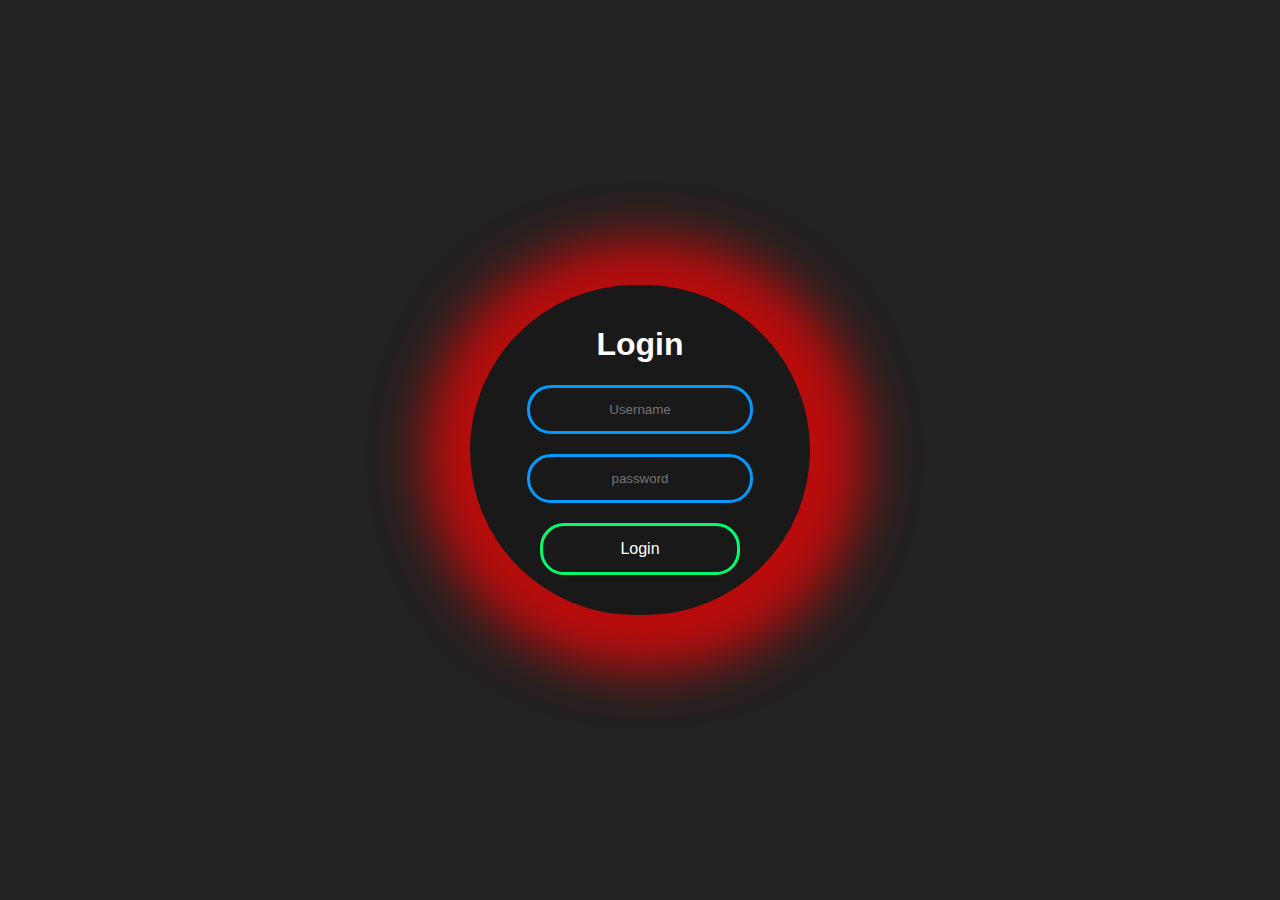
==== index.html @ de4aeec3 "update" ====
<!DOCTYPE html>
<html lang="en">
<head>
    <meta charset="UTF-8">
    <meta name="viewport" content="width=device-width, initial-scale=1.0">
    <link rel="stylesheet" href="index.css">
    <title>Game Development</title>
</head>
<body>
    <form class="box" action="Homepage.html" method="post">
        <h1>Login</h1>
        <input type="text" name="" placeholder="Username">
        <input type="password" name="" placeholder="password">
        <input type="submit" name="" value="Login">
    </form>

    
</body>
</html>
---- index.css ----
body{
    margin: 0;
    padding: 0;
    font-family: sans-serif;
    background: #232121;
}

.box{
    width: 300px;
    padding: 20px;
    position: absolute;
    top: 50%;
    left: 50%;
    color: white;
    transform: translate(-50%, -50%);
    background: #191919;
    text-align: center;
    border-radius: 14em;
    box-shadow: 5px 5px 50px 50px rgba(252, 5, 5, 0.699);
    animation: animateBg 5s linear infinite;
}

@keyframes animateBg{
    100%{
        filter: hue-rotate(360deg);
    }
}

.box input{
    border: 0;
    background: none;
    display: block;
    margin: 20px auto;
    text-align: center;
    border: 3px solid #0399fd;
    padding: 14px 10px;
    width: 200px;
    outline: none;
    color: white;
    border-radius: 24px;
    transition: 0.25s;
}

.box input[type = "text"]:focus,.box input[type = "password"]:focus{
    width: 280px;
    border-color: #04fb6b;
}

.box input[type = "submit"]{
    border: 0;
    background: none;
    display: block;
    margin: 20px auto;
    text-align: center;
    font-size: 100%;
    border: 3px solid #04fb6b;
    padding: 14px 40px;
    outline: none;
    color: white;
    border-radius: 24px;
    transition: 0.25s;
    cursor: pointer;
}

.box input[type = "submit"]:hover{
    background: #04fb6b;
}
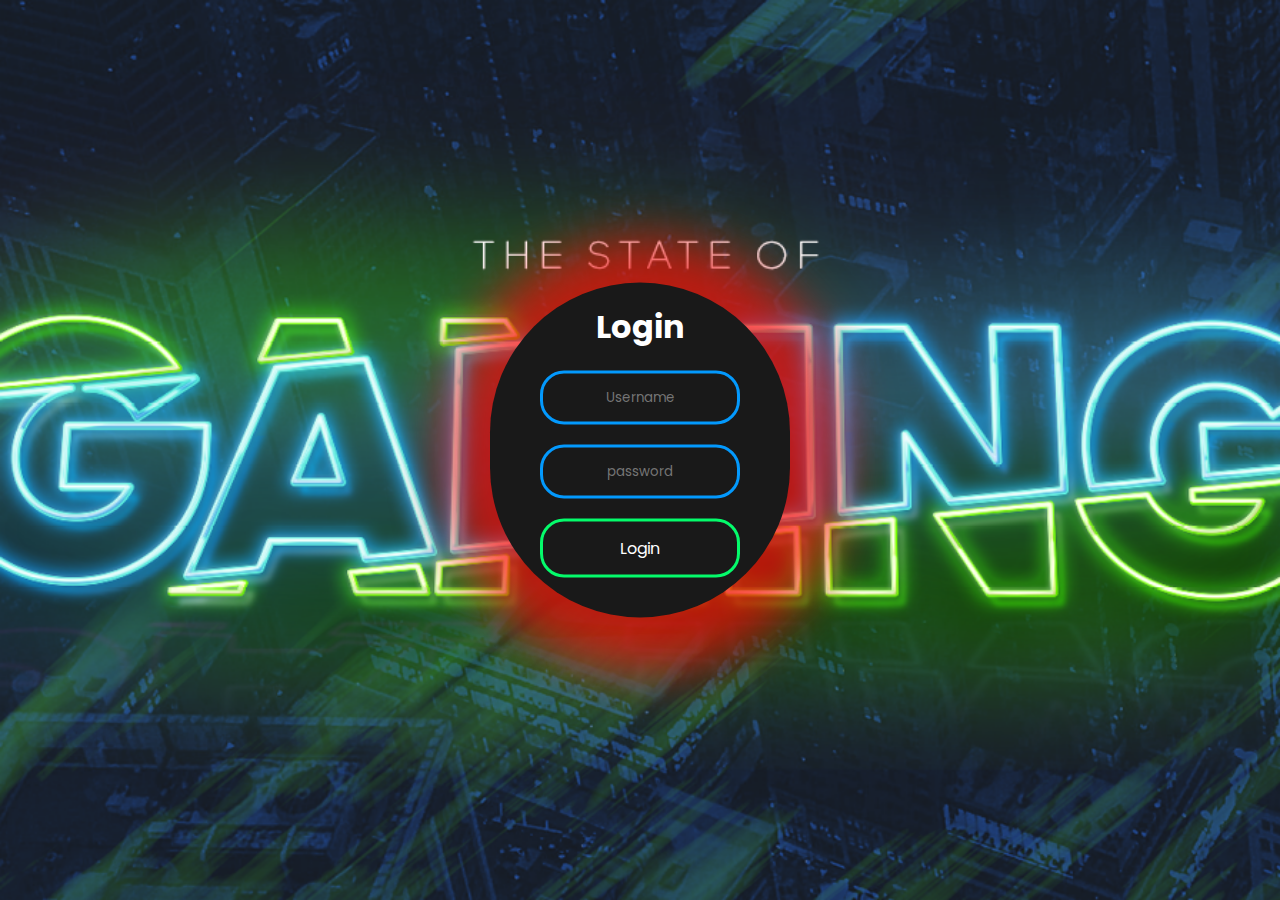
==== commit d77f07eb: "end updates" ====
--- a/index.html
+++ b/index.html
@@ -3,17 +3,17 @@
 <head>
     <meta charset="UTF-8">
     <meta name="viewport" content="width=device-width, initial-scale=1.0">
-    <link rel="stylesheet" href="index.css">
+    <link rel="stylesheet" href="style.css">
     <title>Game Development</title>
 </head>
 <body>
-    <form class="box" action="Homepage.html" method="post">
+    <div class="body-login">
+    <form class="box" action="homepage.html" method="post">
         <h1>Login</h1>
         <input type="text" name="" placeholder="Username">
         <input type="password" name="" placeholder="password">
         <input type="submit" name="" value="Login">
     </form>
-
-    
+    </div>
 </body>
 </html>--- a/style.css
+++ b/style.css
@@ -0,0 +1,722 @@
+@import url("https://fonts.googleapis.com/css2?family=Poppins:wght@300;400;500;600;700;800;900&display=swap");
+
+*{
+    margin: 0;
+    padding: 0;
+    box-sizing: border-box;
+    text-decoration: none;
+    border: none;
+    outline: none;
+    font-family: "Poppins", sans-serif;
+}
+
+/*Portofolio css*/
+:root {
+    --bg-color: #081b29;
+    --main-color: #16B822;
+    --text-color: #333;
+    --second-text-color: #555;
+    --white-color: #fff;
+    --cover-color: linear-gradient(45deg, #00abf0, #006e9a);
+    --pages-color: linear-gradient(90deg, #fff, #ddd);
+    --border: .125rem solid #00abf0;
+    --box-shadow: 0 0 .6rem rgba(0, 0, 0, .2);
+}
+
+.portofolio-body{
+    display: flex;
+    justify-content: center;
+    align-items: center;
+    min-height: 100vh;
+    color:var(--text-color);
+    overflow: hidden;
+}
+
+.wrapper {
+    position: relative;
+    width: 66rem;
+    height: 45rem;
+    padding: 2rem;
+    perspective: 250rem;
+    animation: show-animate 2s forwards; 
+}
+
+@keyframes show-animate {
+
+    0%,30% {
+        opacity: 0;
+        transform: rotate(-20deg);
+    }
+    100% {
+        opacity: 1;
+        transform: rotate(0deg);
+    }
+}
+
+.cover {
+    position: absolute;
+    top: 0;
+    left: 0;
+    width: 50%;
+    height: 100%;
+    background: var(--cover-color);
+    box-shadow: var(--box-shadow);
+    border-top-left-radius: .6rem;
+    border-bottom-left-radius: .6rem;
+    transform-origin: right;
+}
+
+.cover.cover-left {
+    z-index: -1;
+}
+
+.cover.cover-right {
+    z-index: 100;
+    transition: transform 1s cubic-bezier(.645, .045, .355, 1);
+}
+
+.cover.cover-right.turn{
+    transform: rotateY(180deg);
+}
+
+.book {
+    position: relative;
+    width: 100%;
+    height: 100%;
+    display: flex;
+    perspective: 250rem;
+}
+
+.book .book-page{
+    position: absolute;
+    width: 50%;
+    height: 100%;
+    background: var(--pages-color);
+    box-shadow: 0 0 .6rem rgba(0, 0, 0, .1);
+    display: flex;
+    padding: 2rem;
+}
+
+.book-page.page-left {
+    box-shadow: -.6rem .6rem .6rem rgba(0, 0, 0, .1);
+}
+
+.profile-page {
+    display: flex;
+    flex-direction: column;
+    justify-content: center;
+    align-items: center;
+}
+
+ .profile-page img{
+    max-width: 180px;
+    border-radius: 50px;
+    border: .25rem solid var(--main-color);
+    margin-bottom: .8rem;
+    height: 25vh;
+}
+
+.profile-page h1 {
+    font-size: 2.7rem;
+    line-height: 1;
+}
+
+.profile-page h3{
+    font-size: 1.5rem;
+    color: var(--main-color);
+}
+
+.profile-page .social-media{
+    margin: .6rem 0 .8rem;
+}
+
+.profile-page .social-media a {
+    display: inline-flex;
+    justify-content: center;
+    align-items: center;
+    width: 2.5rem;
+    height: 2.5rem;
+    background: transparent;
+    border: var(--border);
+    border-radius: 50%;
+    font-size: 1.3rem;
+    color: var(--main-color);
+    margin: 0 .2rem;
+    transition: .5s;
+}
+
+.profile-page .social-media a:hover {
+    background: var(--main-color);
+    color: var(--white-color);
+}
+
+.profile-page p {
+    text-align: justify;
+}
+
+.profile-page .btn-box {
+    margin-top: 1.2rem;
+}
+
+.btn {
+    display: inline-flex;
+    justify-content: center;
+    align-items: center;
+    width: 9.5rem;
+    height: 3rem;
+    background: var(--main-color);
+    border: var(--border);
+    border-radius: .3rem;
+    font-size: 1rem;
+    color: var(--white-color);
+    font-weight: 500;
+    margin: 0 1rem;
+    transition: .5s;
+}
+
+.btn:hover {
+    background: transparent;
+    color: var(--main-color);
+}
+
+.btn-box .btn:nth-child(2) {
+    background: transparent;
+    color: var(--main-color);
+}
+
+.btn-box .btn:nth-child(2):hover {
+    background: var(--main-color);
+    color: var(--white-color);
+}
+
+.book-page.page-right {
+    position: absolute;
+    right: 0;
+    transform-style: preserve-3d;
+    transform-origin: left;
+    transition: transform 1s cubic-bezier(.645, .045, .355, 1);
+}
+
+.book-page.page-right.turn {
+    transform: rotateY(-180deg);
+}
+
+.book-page .page-front,
+.book-page .page-back {
+    position: absolute;
+    top: 0;
+    left: 0;
+    width: 100%;
+    height: 100%;
+    background: var(--pages-color);
+    padding: 1.5rem 2rem;
+}
+
+.book-page .page-front {
+    transform: rotateY(0deg) translateZ(1px);
+}
+
+.book-page .page-back {
+    transform: rotateY(180deg) translateZ(1px);
+}
+
+.title {
+    text-align: center;
+    margin-bottom: 1rem;
+}
+
+.workeduc-box {
+    border-left: var(--border);
+}
+
+.workeduc-box .workeduc-content{
+    position: relative;
+    padding-left: 1.6rem;
+    margin-bottom: 1.2rem;
+}
+
+.workeduc-box .workeduc-content::before {
+    content: '';
+    position: absolute;
+    top: 0;
+    left: -0.65rem;
+    width: 1.2rem;
+    height: 1.2rem;
+    background: var(--main-color);
+    border-radius: 50%;
+}
+
+.workeduc-content .year {
+    color: var(--main-color);
+}
+
+.workeduc-content .year i {
+    margin-right: .4rem;
+}
+
+.number-page {
+    position: absolute;
+    bottom: 1.2rem;
+    left: 50%;
+    transform: translateX(-50%);
+}
+
+.nextprev-btn {
+    position: absolute;
+    bottom: .9rem;
+    right: 1.5rem;
+    width: 2rem;
+    height: 2rem;
+    cursor: pointer;
+    font-size: 2rem;
+    color: var(--second-text-color);
+    display: inline-flex;
+    justify-content: center;
+    align-items: center;
+    transition: .5s;
+}
+
+.nextprev-btn:hover {
+    color: var(--main-color);
+}
+
+.nextprev-btn.back {
+    left: 1.5rem;
+}
+
+.services-box {
+    display: flex;
+    flex-wrap: wrap;
+    gap: 1.5rem;
+}
+
+.services-box .services-content {
+    flex: 1 1 10rem;
+    border: var(--border);
+    border-radius: .5rem;
+    padding: .8rem .5rem 1.1rem;
+    text-align: center;
+    transition: .3s ease;
+}
+
+.services-box .services-content:hover {
+    box-shadow: var(--box-shadow);
+}
+
+.services-content i {
+    font-size: 2.5rem;
+    color: var(--main-color);
+}
+
+.services-content h3 {
+    font-size: 1.1rem;
+}
+
+.services-content p {
+    margin: .2rem 0 .8rem;
+}
+
+.services-content .btn {
+    width: 8rem;
+    height: 2.5rem;
+}
+
+.skills-box {
+    display: flex;
+    flex-wrap: wrap;
+    gap: 1.5rem;
+}
+
+.skills-box .skills-content {
+    flex: 1 1 20rem;
+}
+
+.skills-content h3 {
+    font-size: 1.3rem;
+    line-height: 1;
+    margin-bottom: .6rem;
+}
+
+.skills-content .content {
+    display: flex;
+    flex-wrap: wrap;
+    gap: .8rem;
+}
+
+.skills-content .content span {
+    display: inline-flex;
+    flex-direction: column;
+    justify-content: center;
+    align-items: center;
+    width: 6rem;
+    height: 5rem;
+    border: var(--border);
+    border-radius: .3rem;
+    font-weight: 600;
+    transition: .3s ease;
+}
+
+.skills-content .content span:hover {
+    box-shadow: var(--box-shadow);
+}
+
+.skills-content .content span i {
+    font-size: 3rem;
+    color: var(--main-color);
+}
+
+.portofolio-box .img-box {
+    display: flex;
+    width: 100%;
+    height: 15rem;
+    border: var(--border);
+    border-radius: .5rem;
+    overflow: hidden;
+}
+
+.portofolio-box .img-box img{
+    width: 100%;
+    object-fit: cover;
+    transition: .5s ease;
+}
+
+.portofolio-box .img-box:hover img {
+    transform: scale(1.1);
+}
+
+.portofolio-box .info-box {
+    margin: 1rem 0 1.5rem;
+}
+
+.portofolio-box .info-box .info-title {
+    display: flex;
+    justify-content: space-between;
+    align-items: center;
+    margin-bottom: 1rem;
+}
+
+.portofolio-box .info-box .info-title h3 {
+    font-size: 1.3rem;
+}
+
+.portofolio-box .info-box .info-title a {
+    display: flex;
+    align-items: center;
+    color: var(--main-color);
+}
+
+.portofolio-box .info-box .info-title a i {
+    margin-left: .3rem;
+}
+
+.portofolio-box .info-box p:nth-of-type(1) {
+    font-weight: 600;
+}
+
+.portofolio-box .btn-box{
+    display: flex;
+    justify-content: center;
+}
+
+.portofolio-box .btn-box .btn {
+    margin: 0 1.15rem;
+}
+
+.contact-box {
+    text-align: center;
+}
+
+.contact-box .field {
+    width: 100%;
+    background: transparent;
+    border: var(--border);
+    border-radius: .3rem;
+    padding: .8rem;
+    font-size: 1rem;
+    color: var(--text-color);
+    margin-bottom: 1.5rem;
+}
+
+.contact-box .field::placeholder {
+    color: var(--text-color);
+}
+
+.contact-box textarea {
+    resize: none;
+    height: 15rem;
+}
+
+.contact-box .btn {
+    cursor: pointer;
+}
+
+.back-profile {
+    position: absolute;
+    bottom: 1.2rem;
+    right: 2rem;
+    width: 2rem;
+    height: 2rem;
+    background: transparent;
+    border: var(--border);
+    border-radius: .3rem;
+    font-size: 1.1rem;
+    color: var(--main-color);
+    display: inline-flex;
+    justify-content: center;
+    align-items: center;
+    transition: .5s;
+}
+
+.back-profile:hover {
+    background: var(--main-color);
+    color: var(--white-color);
+}
+
+.back-profile p {
+    position: absolute;
+    top: 0;
+    left: 50%;
+    transform: translateX(-50%) scale(.5);
+    font-size: 1rem;
+    color: var(--main-color);
+    opacity: 0;
+    transition: .5s;
+}
+
+.back-profile:hover p { 
+    opacity: 1;
+    transform: translateX(-50%) scale(1);
+    top: -1.8rem;
+}
+
+/*navbar en website backround, logo css*/
+body{
+    min-height: 100vh;
+    background-image: url(img/Background.png);
+    background-size: cover;
+    background-repeat: no-repeat;
+    background-position: center;
+    font-family: 'Segoe UI', Tahoma, Geneva, Verdana, sans-serif;
+}
+
+nav{
+    background-color: white;
+    box-shadow: 3px 3px 5px rgba(0, 0, 0, 0.1);
+}
+
+nav ul{
+    width: 100%;
+    list-style: none;
+    display: flex;
+    justify-content: flex-end;
+    align-items: center;
+}
+
+nav li{
+    height: 50px;
+}
+
+nav a{
+    height: 100%;
+    padding: 0 30px;
+    text-decoration: none;
+    display: flex;
+    align-items: center;
+    color: black;
+}
+
+nav a:hover{
+    background-color: #f0f0f0;
+}
+
+nav li:first-child{
+    margin-right: auto;
+}
+
+.sidebar{
+    position: fixed;
+    top: 0;
+    right: 0;
+    height: 100vh;
+    width: 250px;
+    z-index: 999;
+    background-color: rgba(255, 255, 255, 0.2);
+    backdrop-filter: blur(10px);
+    box-shadow: -10px 0 10px rgba(0, 0, 0, 0.1);
+    display: none;
+    flex-direction: column;
+    align-items: flex-start;
+    justify-content: flex-start;
+}
+
+.sidebar li{
+    width: 100%;
+}
+
+.sidebar a{
+    width: 100%;
+}
+
+.menu-button{
+    display: none;
+}
+
+@media(max-width: 800px){
+    .hideOnMobile{
+        display: none;
+    }
+    .menu-button{
+        display: block;
+    }
+}
+
+@media(max-width: 400px){
+    .sidebar{
+        width: 100%;
+    }
+}
+
+.Logo img{
+   width: 12.5%;
+}
+
+ul li {
+    display: inline-block;
+    position: relative;
+}
+
+ul li a.Dropdown{
+    display: block;
+    color: #FFF;
+    text-decoration: none;
+    text-align: center;
+    font-size: 20px;
+}
+
+ul li ul.Dropdown li {
+    display: block;
+}
+
+ul li ul.Dropdown{
+    width: 100%;
+    position:absolute;
+    z-index: 999;
+    display: none;
+}
+
+ul li a:hover {
+    background: #f0f0f0;
+}
+
+ul li:hover ul.Dropdown {
+    display: block;
+}
+
+/*button css*/
+.button-body {
+    display: flex;
+    align-items: center;
+    justify-content: center;
+    height: 100vh;
+    margin: 0;
+}
+
+button {
+    padding: 25px 35px;
+    font-size: 35px;
+    background-color: #4CAF50;
+    color: white;
+    border: none;
+    border-radius: 5px;
+    cursor: pointer;
+}
+
+button:hover {
+    background-color: #45a049;
+}
+
+/*Login css*/
+.login-body{
+    margin: 0;
+    padding: 0;
+    font-family: sans-serif;
+    background: #232121;
+}
+
+.box{
+    width: 300px;
+    padding: 20px;
+    position: absolute;
+    top: 50%;
+    left: 50%;
+    color: white;
+    transform: translate(-50%, -50%);
+    background: #191919;
+    text-align: center;
+    border-radius: 14em;
+    box-shadow: 5px 5px 50px 50px rgba(252, 5, 5, 0.699);
+    animation: animateBg 5s linear infinite;
+}
+
+@keyframes animateBg{
+    100%{
+        filter: hue-rotate(360deg);
+    }
+}
+
+.box input{
+    border: 0;
+    background: none;
+    display: block;
+    margin: 20px auto;
+    text-align: center;
+    border: 3px solid #0399fd;
+    padding: 14px 10px;
+    width: 200px;
+    outline: none;
+    color: white;
+    border-radius: 24px;
+    transition: 0.25s;
+}
+
+.box input[type = "text"]:focus,.box input[type = "password"]:focus{
+    width: 280px;
+    border-color: #04fb6b;
+}
+
+.box input[type = "submit"]{
+    border: 0;
+    background: none;
+    display: block;
+    margin: 20px auto;
+    text-align: center;
+    font-size: 100%;
+    border: 3px solid #04fb6b;
+    padding: 14px 40px;
+    outline: none;
+    color: white;
+    border-radius: 24px;
+    transition: 0.25s;
+    cursor: pointer;
+}
+
+.box input[type = "submit"]:hover{
+    background: #04fb6b;
+}
+
+/*Game css*/
+@import url('httpsL//fonts.googleapis.com/css2?family=Poppins&display=swap');
+    
+.game-body {
+        font-family: 'Poppins', sans-serif;
+        text-align: center;
+        display: flex;
+        justify-content: center;
+        align-items: center;
+        height: 100vh;
+        flex-direction: column;
+        position: fixed;
+        width: 100%;
+        font-size: 25px;
+        color: white;
+    }
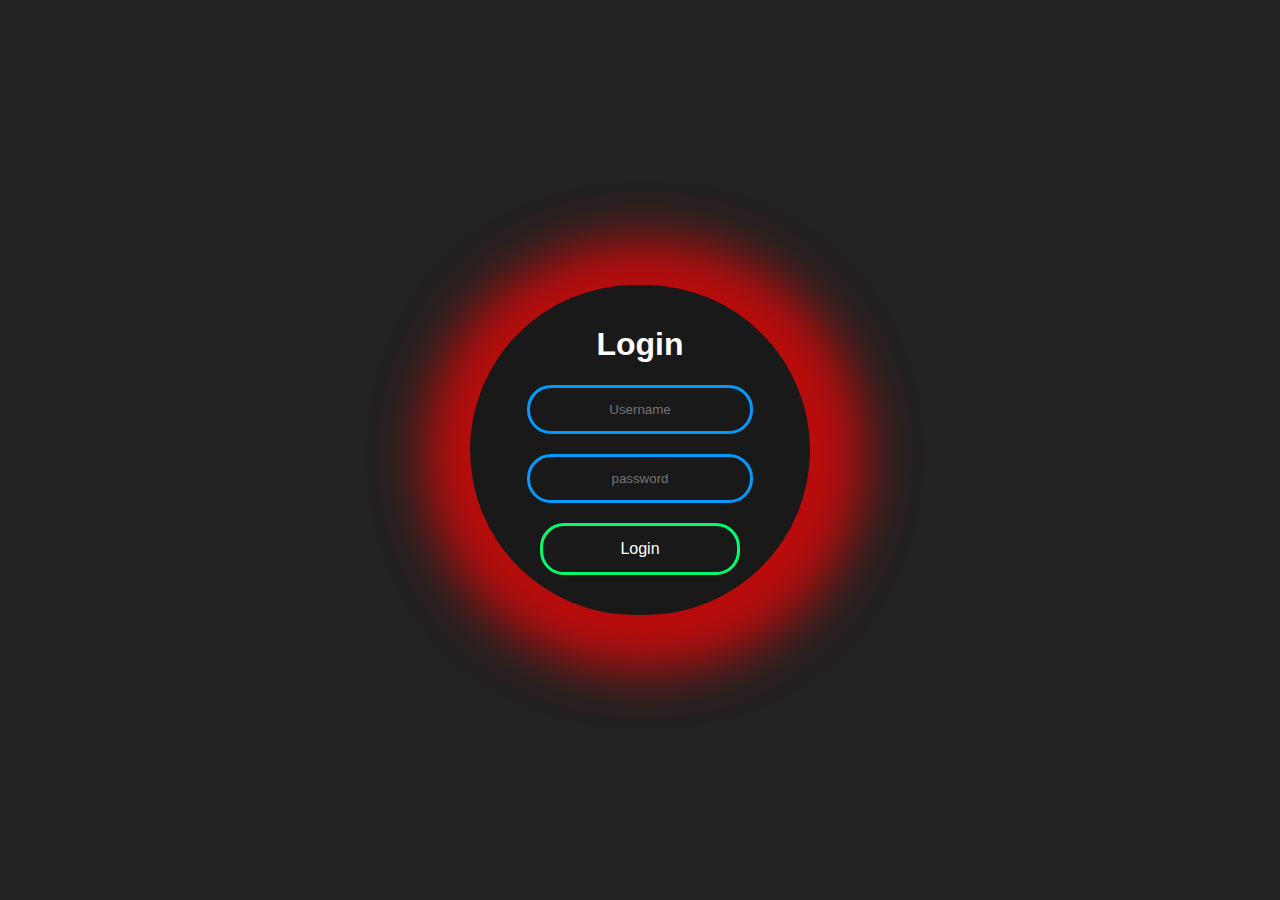
==== commit 86149d81: "up datee" ====
--- a/index.html
+++ b/index.html
@@ -3,7 +3,7 @@
 <head>
     <meta charset="UTF-8">
     <meta name="viewport" content="width=device-width, initial-scale=1.0">
-    <link rel="stylesheet" href="style.css">
+    <link rel="stylesheet" href="index.css">
     <title>Game Development</title>
 </head>
 <body>
--- a/index.css
+++ b/index.css
@@ -0,0 +1,67 @@
+body{
+    margin: 0;
+    padding: 0;
+    font-family: sans-serif;
+    background: #232121;
+}
+
+.box{
+    width: 300px;
+    padding: 20px;
+    position: absolute;
+    top: 50%;
+    left: 50%;
+    color: white;
+    transform: translate(-50%, -50%);
+    background: #191919;
+    text-align: center;
+    border-radius: 14em;
+    box-shadow: 5px 5px 50px 50px rgba(252, 5, 5, 0.699);
+    animation: animateBg 5s linear infinite;
+}
+
+@keyframes animateBg{
+    100%{
+        filter: hue-rotate(360deg);
+    }
+}
+
+.box input{
+    border: 0;
+    background: none;
+    display: block;
+    margin: 20px auto;
+    text-align: center;
+    border: 3px solid #0399fd;
+    padding: 14px 10px;
+    width: 200px;
+    outline: none;
+    color: white;
+    border-radius: 24px;
+    transition: 0.25s;
+}
+
+.box input[type = "text"]:focus,.box input[type = "password"]:focus{
+    width: 280px;
+    border-color: #04fb6b;
+}
+
+.box input[type = "submit"]{
+    border: 0;
+    background: none;
+    display: block;
+    margin: 20px auto;
+    text-align: center;
+    font-size: 100%;
+    border: 3px solid #04fb6b;
+    padding: 14px 40px;
+    outline: none;
+    color: white;
+    border-radius: 24px;
+    transition: 0.25s;
+    cursor: pointer;
+}
+
+.box input[type = "submit"]:hover{
+    background: #04fb6b;
+}